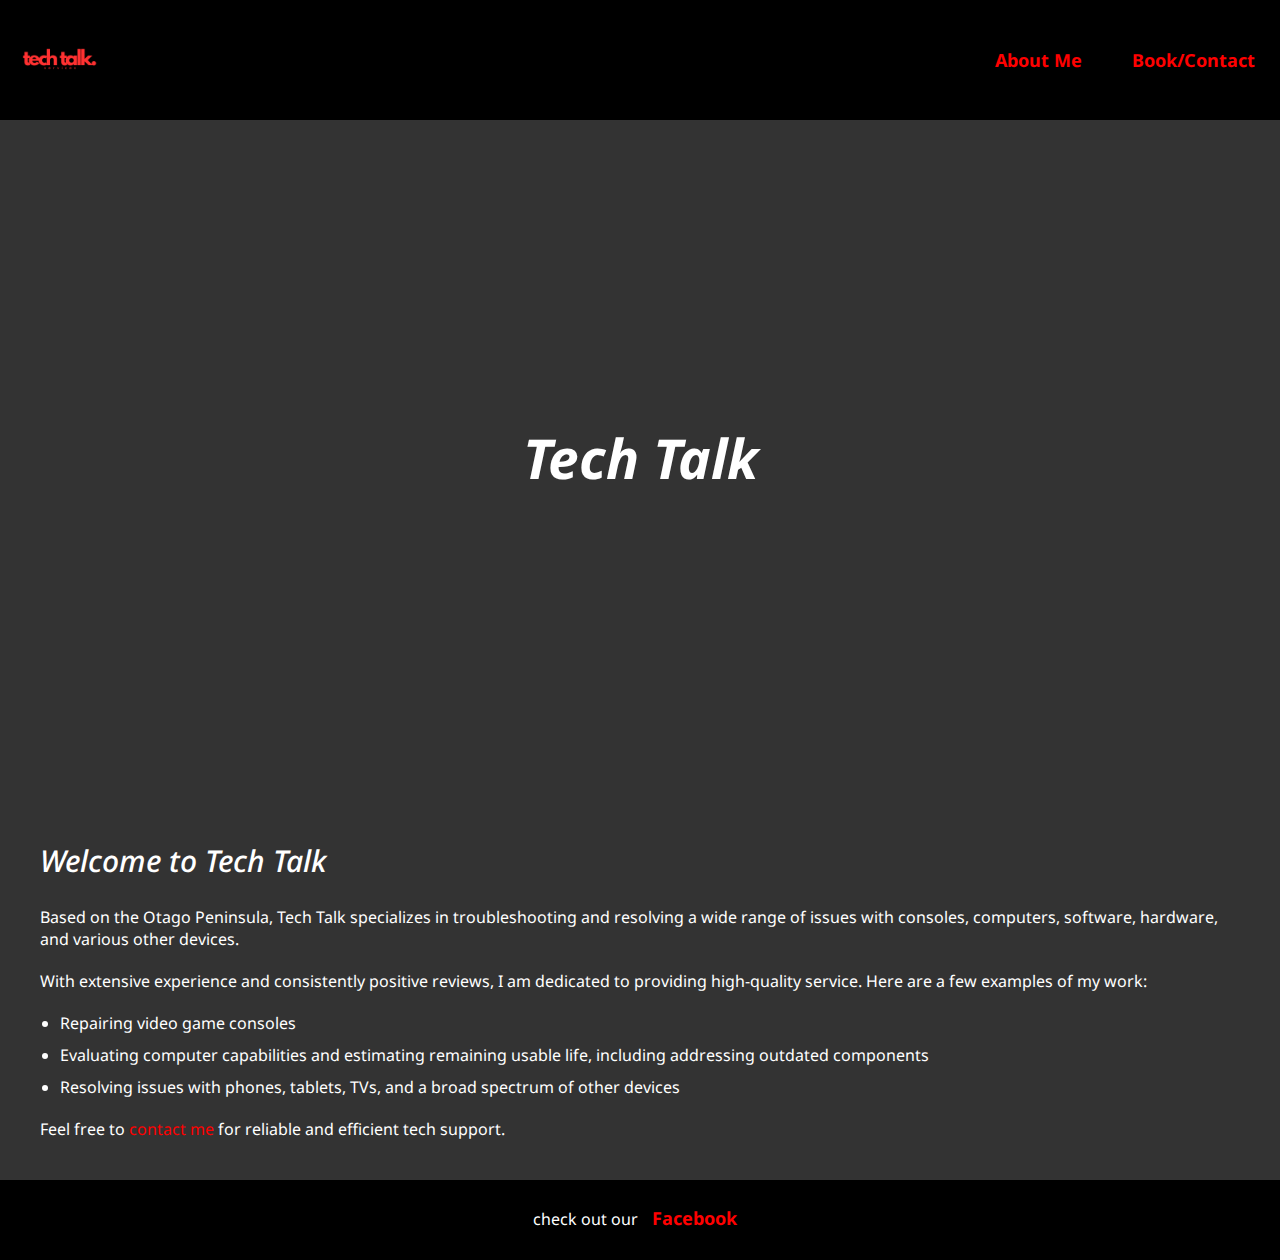
==== index.html @ 20cc2e74 "new page" ====
<!DOCTYPE html>
<html lang="en">
<head>
    <meta charset="UTF-8">
    <meta http-equiv="X-UA-Compatible" content="IE=edge">
    <meta name="viewport" content="width=device-width, initial-scale=1.0">
    
    <meta name="description" content="Tech Talk provides expert technology services on the Otago Peninsula, specializing in console repairs, computer diagnostics, and more.">
    <meta name="keywords" content="technology services, Otago Peninsula, console repairs, computer diagnostics, tech support">
    <meta name="author" content="Your Name">

    <link href="techtalkstylesheet.css" rel="stylesheet" type="text/css">

    <title>Tech Talk | Expert Technology Services</title>
</head>
<body>
    <nav>
        <a href="index.html" class="logo-link">
            <img src="images/tech talk..png" alt="Tech Talk Logo">
        </a>
        <div class="navbar-right">
            <a href="about-me-tech-service.html">About Me</a>
            <a href="contact-tech-service.html">Book/Contact</a>
        </div>
    </nav>

    <header>
        <h1>Tech Talk</h1>
    </header>

    <main>
        <div class="contentArea">
            <section>
                <h2>Welcome to Tech Talk</h2>
                <p>
                    Based on the Otago Peninsula, Tech Talk specializes in troubleshooting and resolving a wide range of issues with consoles, computers, software, hardware, and various other devices.
                </p>
                <p>
                    With extensive experience and consistently positive reviews, I am dedicated to providing high-quality service. Here are a few examples of my work:
                </p>
                <ul>
                    <li>Repairing video game consoles</li>
                    <li>Evaluating computer capabilities and estimating remaining usable life, including addressing outdated components</li>
                    <li>Resolving issues with phones, tablets, TVs, and a broad spectrum of other devices</li>
                </ul>
                <p>
                    Feel free to <a href="contact-tech-service.html">contact me</a> for reliable and efficient tech support.
                </p>
            </section>
        </div>
    </main>

    <footer>
        <div class="contentArea">
            <p>check out our <a href="https://www.facebook.com/noah.baty.3/" target="_blank" rel="noopener noreferrer">Facebook</a></p>
        </div>
    </footer>
</body>
</html>
---- techtalkstylesheet.css ----
@import url('https://fonts.googleapis.com/css2?family=Noto+Sans:ital,wght@0,100..900;1,100..900&display=swap');
@import url('https://fonts.googleapis.com/css2?family=League+Spartan:wght@100..900&display=swap');

body, html {
    margin: 0;
    padding: 0;
    height: 100%;
    background-color: #333;
    color: #fff;
    font-family: 'Noto Sans', sans-serif;
}

header {
    background-image: url('images/nathan-anderson-KHSPGJ3zP0M-unsplash.jpg');
    background-size: cover;
    background-position: center;
    height: 75vh;
    display: flex;
    align-items: center;
    justify-content: center;
    text-align: center;
}

header h1 {
    font-style: italic;
    font-weight: bold;
    font-size: 55px;
    color: #fff;
    margin: 0;
}

nav {
    background-color: black;
    padding: 10px;
    display: flex;
    justify-content: space-between;
    align-items: center;
}

.logo-link {
    display: flex;
    align-items: center;
}

nav img {
    width: 100px;
}

.navbar-right {
    display: flex;
    gap: 20px;
}

.navbar-right a {
    color: red;
    padding: 15px;
    text-decoration: none;
    font-size: 18px;
    font-weight: bold;
}

.navbar-right a:hover {
    color: #ff6666;
}

main {
    padding: 20px;
}

.contentArea {
    max-width: 1200px;
    margin: 0 auto;
}

h2 {
    font-style: italic;
    font-weight: 500;
    font-size: 30px;
    color: #fff;
}

p, ul {
    margin-bottom: 20px;
}

ul {
    padding-left: 20px;
}

ul li {
    margin-bottom: 10px;
}

a {
    color: red;
    text-decoration: none;
}

a:hover {
    color: #ff6666;
}

footer {
    background-color: black;
    padding: 10px;
    text-align: center;
}

footer a {
    color: red;
    padding: 10px;
    font-size: 18px;
    font-weight: bold;
}

footer a:hover {
    color: #ff6666;
}

@media (max-width: 768px) {
    nav {
        flex-direction: column;
        align-items: flex-start;
    }

    .navbar-right {
        margin-top: 10px;
        gap: 10px;
    }

    header {
        height: 50vh;
    }
}
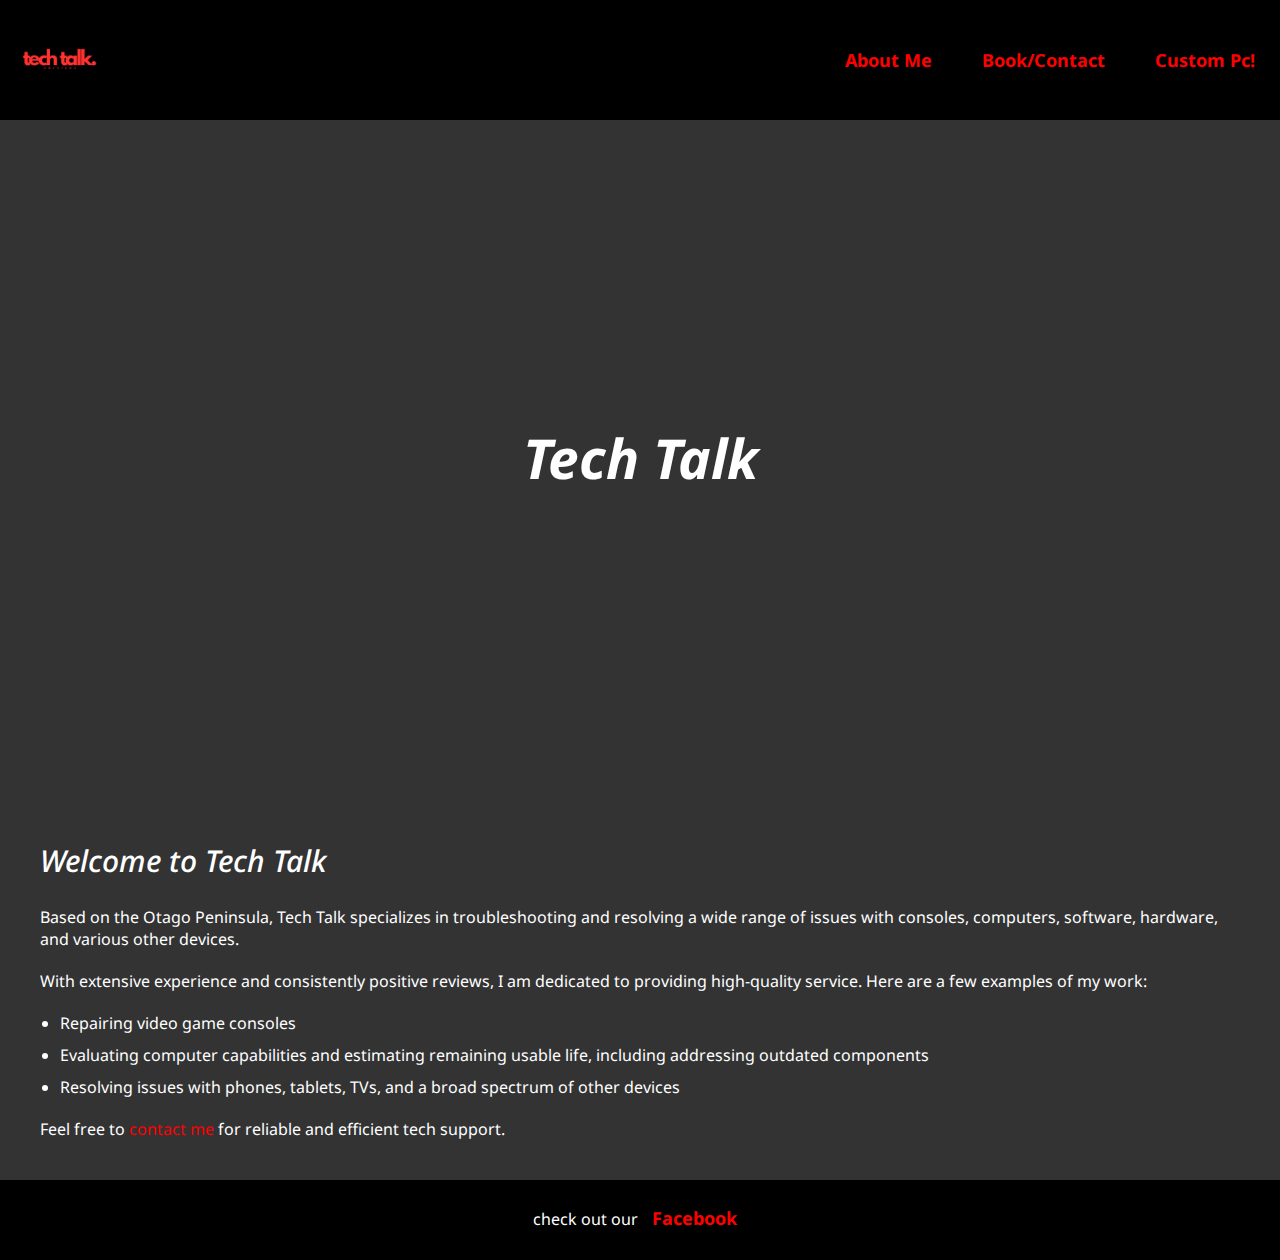
==== commit 7b9a038f: "nav fix" ====
--- a/index.html
+++ b/index.html
@@ -21,6 +21,7 @@
         <div class="navbar-right">
             <a href="about-me-tech-service.html">About Me</a>
             <a href="contact-tech-service.html">Book/Contact</a>
+            <a href="custom pc.html">Custom Pc!</a>
         </div>
     </nav>
 
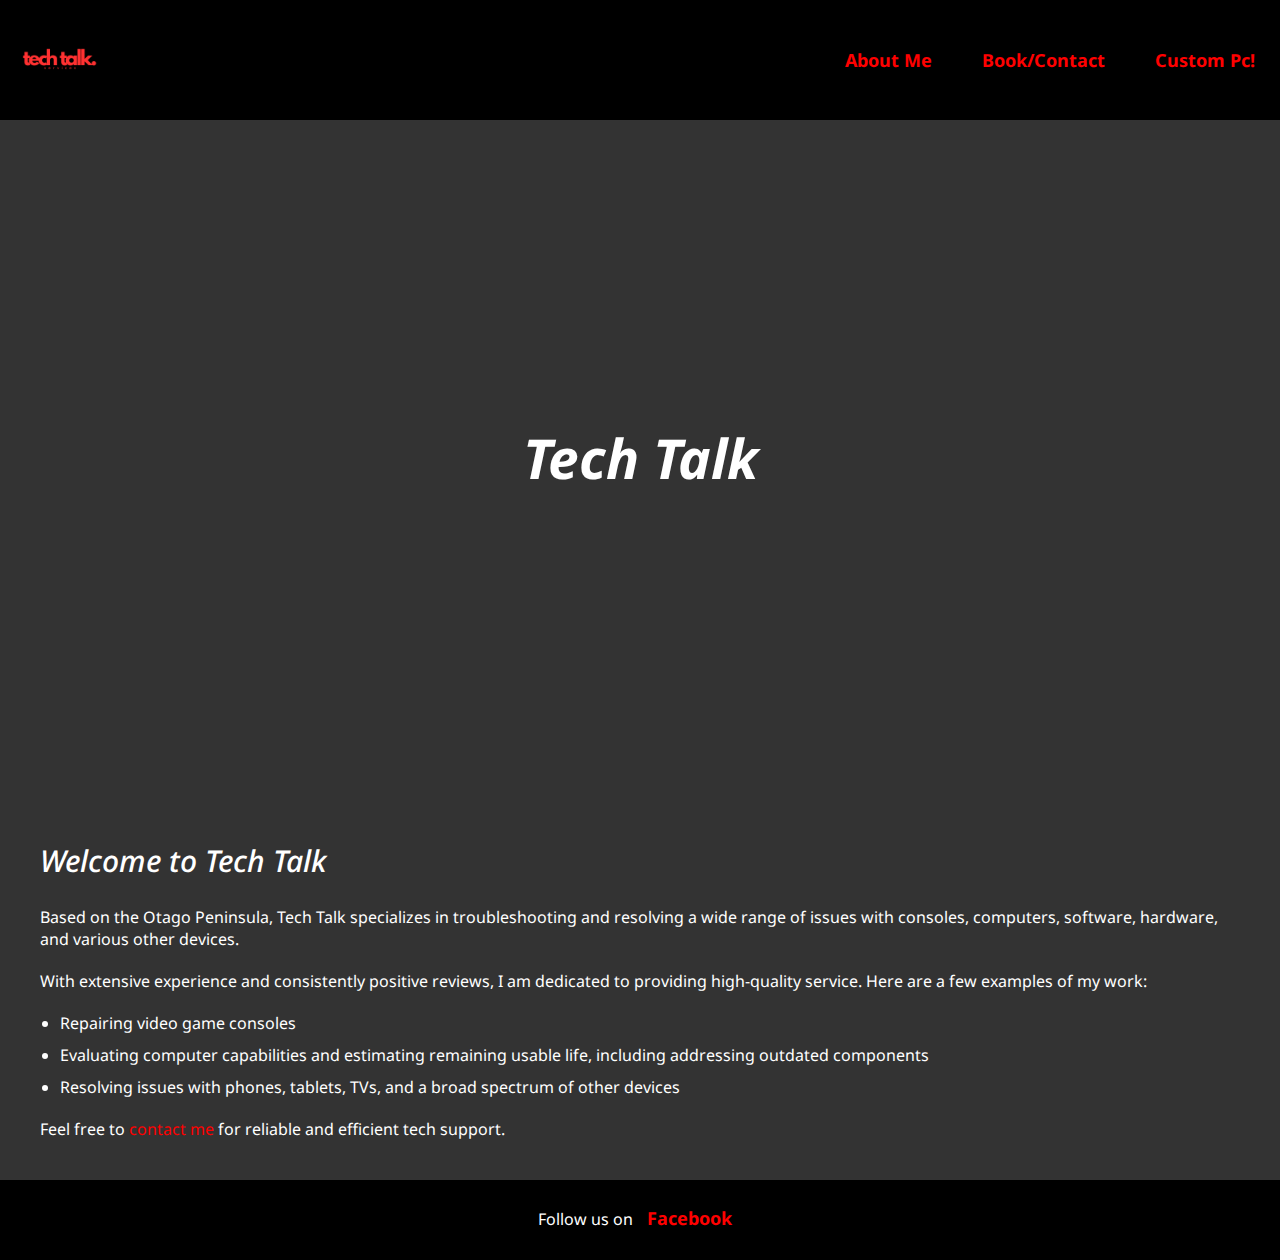
==== commit 57191dd3: "Update index.html" ====
--- a/index.html
+++ b/index.html
@@ -10,6 +10,8 @@
     <meta name="author" content="Your Name">
 
     <link href="techtalkstylesheet.css" rel="stylesheet" type="text/css">
+
+    <link rel="icon" type="image/x-icon" href="/images/favicon.ico">
 
     <title>Tech Talk | Expert Technology Services</title>
 </head>
@@ -53,7 +55,7 @@
 
     <footer>
         <div class="contentArea">
-            <p>check out our <a href="https://www.facebook.com/noah.baty.3/" target="_blank" rel="noopener noreferrer">Facebook</a></p>
+            <p>Follow us on <a href="https://www.facebook.com/noah.baty.3/" target="_blank" rel="noopener noreferrer">Facebook</a></p>
         </div>
     </footer>
 </body>
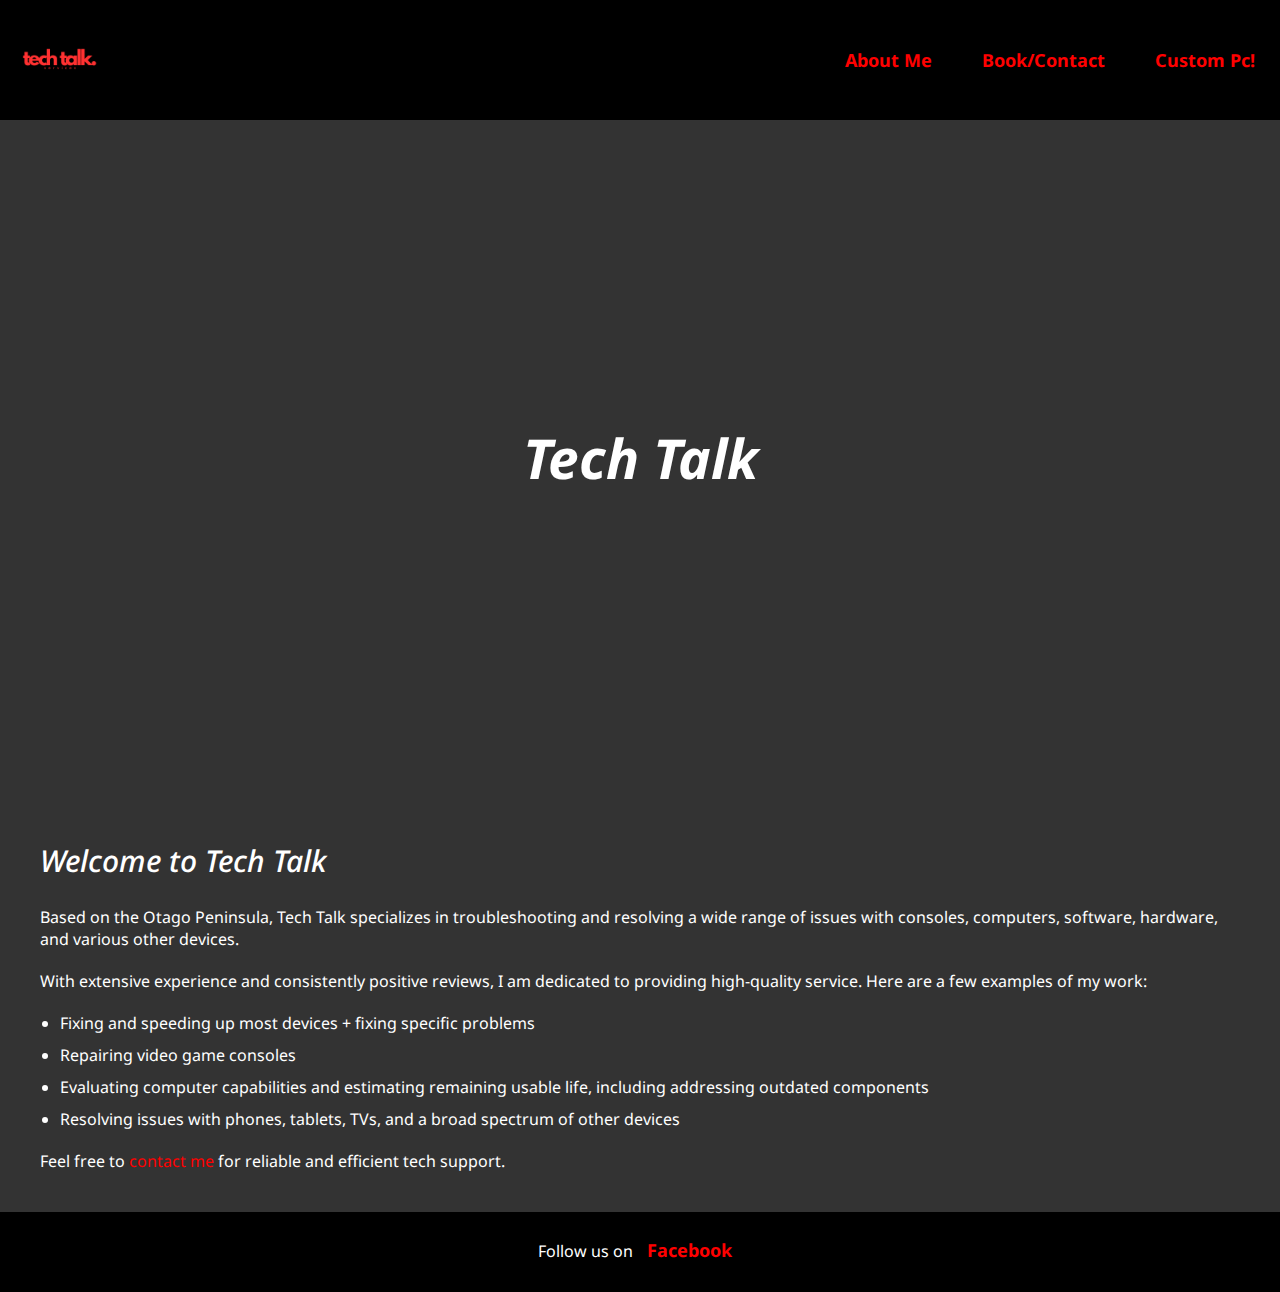
==== commit ede18721: "Update index.html" ====
--- a/index.html
+++ b/index.html
@@ -42,6 +42,7 @@
                     With extensive experience and consistently positive reviews, I am dedicated to providing high-quality service. Here are a few examples of my work:
                 </p>
                 <ul>
+                    <li>Fixing and speeding up most devices + fixing specific problems</li>
                     <li>Repairing video game consoles</li>
                     <li>Evaluating computer capabilities and estimating remaining usable life, including addressing outdated components</li>
                     <li>Resolving issues with phones, tablets, TVs, and a broad spectrum of other devices</li>
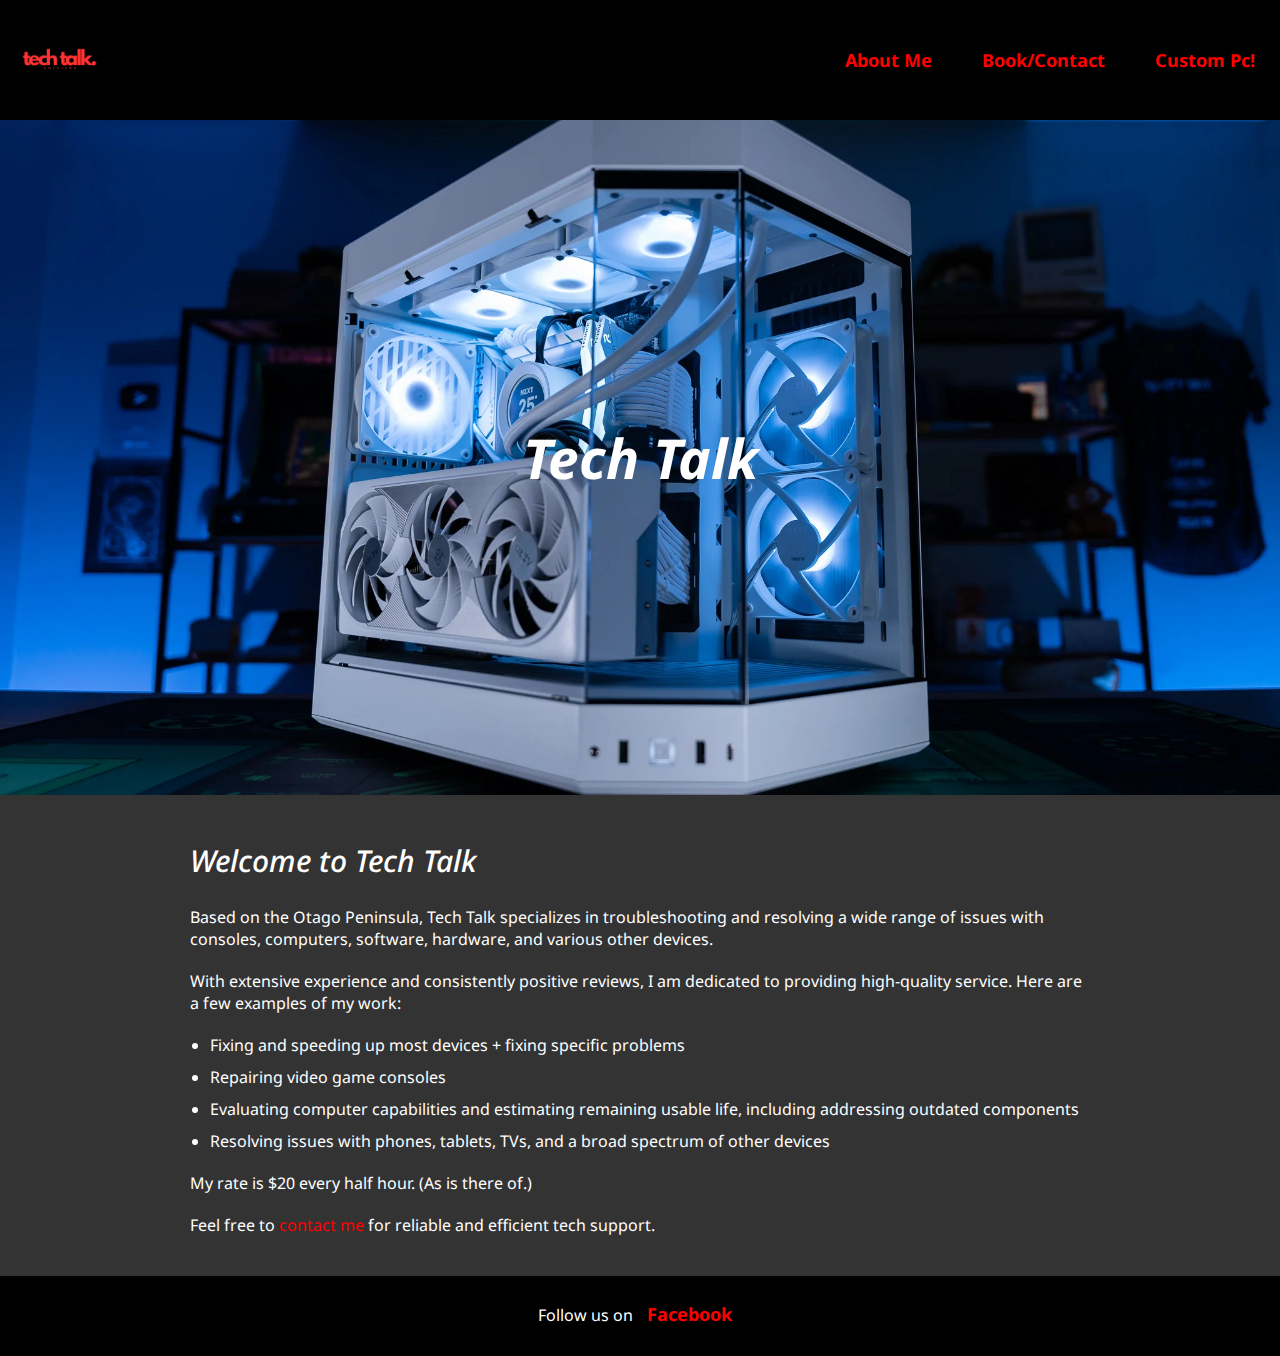
==== commit 814c3ed1: "Update index.html" ====
--- a/index.html
+++ b/index.html
@@ -48,6 +48,10 @@
                     <li>Resolving issues with phones, tablets, TVs, and a broad spectrum of other devices</li>
                 </ul>
                 <p>
+                    My rate is $20 every half hour.
+                    (As is there of.)
+                </p>
+                <p>
                     Feel free to <a href="contact-tech-service.html">contact me</a> for reliable and efficient tech support.
                 </p>
             </section>
--- a/techtalkstylesheet.css
+++ b/techtalkstylesheet.css
@@ -11,7 +11,7 @@
 }
 
 header {
-    background-image: url('images/nathan-anderson-KHSPGJ3zP0M-unsplash.jpg');
+    background-image: url('images/DSC02157.png');
     background-size: cover;
     background-position: center;
     height: 75vh;
@@ -132,3 +132,42 @@
         height: 50vh;
     }
 }
+.profile-container {
+    display: flex;
+    align-items: center;
+    justify-content: center;
+    gap: 30px; 
+    padding: 40px 5%; 
+}
+
+.profile-container img {
+    width: 400px;
+    height: 400px;
+    border-radius: 50%; 
+    object-fit: cover;
+}
+
+.profile-text {
+    max-width: 700px;
+    text-align: center; 
+}
+
+main {
+    display: flex;
+    justify-content: center;
+}
+
+section {
+    width: 100%;
+    max-width: 900px;
+    display: block;
+}
+.span2{
+    display: flex;
+    flex-direction: column;
+    align-items: center;
+    text-align: center;
+    max-width: 900px;
+    margin: 0 auto;
+    padding: 20px;
+}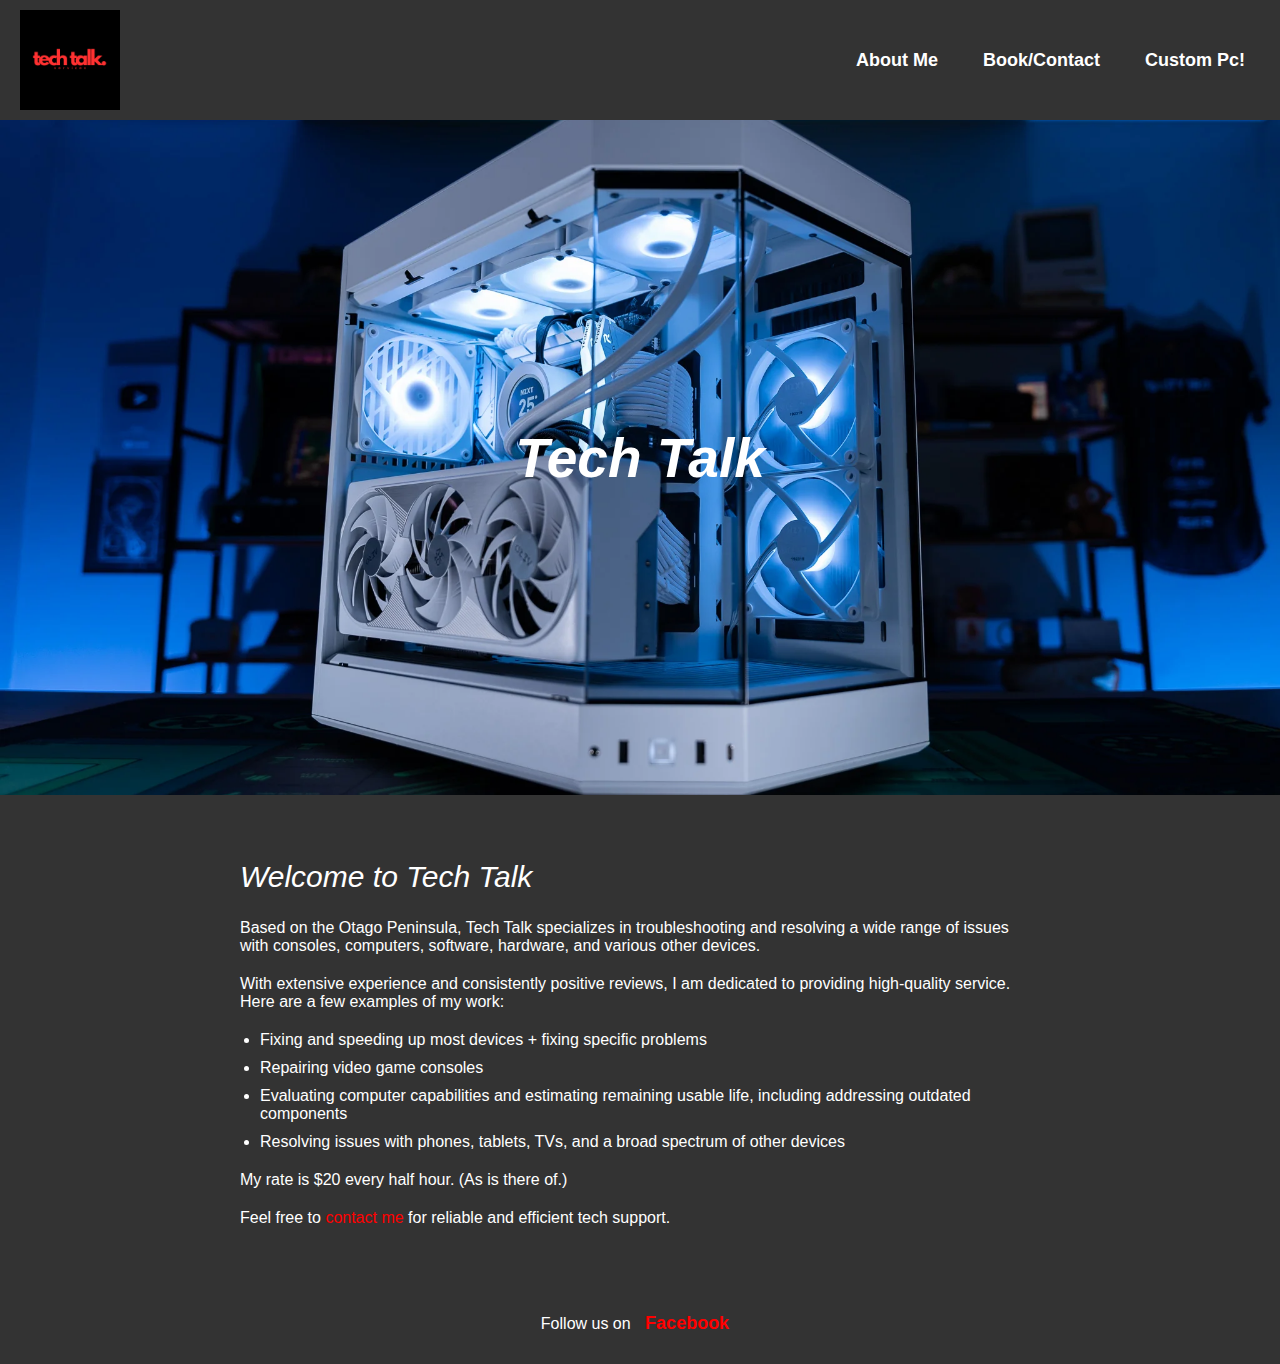
==== commit 51d64a25: "LOL" ====
--- a/index.html
+++ b/index.html
@@ -2,18 +2,54 @@
 <html lang="en">
 <head>
     <meta charset="UTF-8">
-    <meta http-equiv="X-UA-Compatible" content="IE=edge">
     <meta name="viewport" content="width=device-width, initial-scale=1.0">
-    
     <meta name="description" content="Tech Talk provides expert technology services on the Otago Peninsula, specializing in console repairs, computer diagnostics, and more.">
     <meta name="keywords" content="technology services, Otago Peninsula, console repairs, computer diagnostics, tech support">
     <meta name="author" content="Your Name">
-
+    <link rel="icon" type="image/x-icon" href="/images/favicon.ico">
     <link href="techtalkstylesheet.css" rel="stylesheet" type="text/css">
-
-    <link rel="icon" type="image/x-icon" href="/images/favicon.ico">
-
     <title>Tech Talk | Expert Technology Services</title>
+    <style>
+        body {
+            margin: 0;
+            font-family: Arial, sans-serif;
+        }
+        nav {
+            display: flex;
+            justify-content: space-between;
+            align-items: center;
+            padding: 10px 20px;
+            background-color: #333;
+        }
+        nav .logo-link img {
+            max-width: 150px;
+            height: auto;
+        }
+        .navbar-right {
+            display: flex;
+            gap: 15px;
+        }
+        .navbar-right a {
+            color: white;
+            text-decoration: none;
+        }
+        @media (max-width: 768px) {
+            nav {
+                flex-direction: column;
+                align-items: center;
+            }
+            .navbar-right {
+                flex-direction: column;
+                text-align: center;
+            }
+        }
+        footer {
+            text-align: center;
+            padding: 10px;
+            background-color: #333;
+            color: white;
+        }
+    </style>
 </head>
 <body>
     <nav>
@@ -26,13 +62,13 @@
             <a href="custom pc.html">Custom Pc!</a>
         </div>
     </nav>
-
+    
     <header>
-        <h1>Tech Talk</h1>
+        <h1 style="text-align: center;">Tech Talk</h1>
     </header>
-
+    
     <main>
-        <div class="contentArea">
+        <div class="contentArea" style="padding: 20px; max-width: 800px; margin: auto;">
             <section>
                 <h2>Welcome to Tech Talk</h2>
                 <p>
@@ -57,7 +93,7 @@
             </section>
         </div>
     </main>
-
+    
     <footer>
         <div class="contentArea">
             <p>Follow us on <a href="https://www.facebook.com/noah.baty.3/" target="_blank" rel="noopener noreferrer">Facebook</a></p>
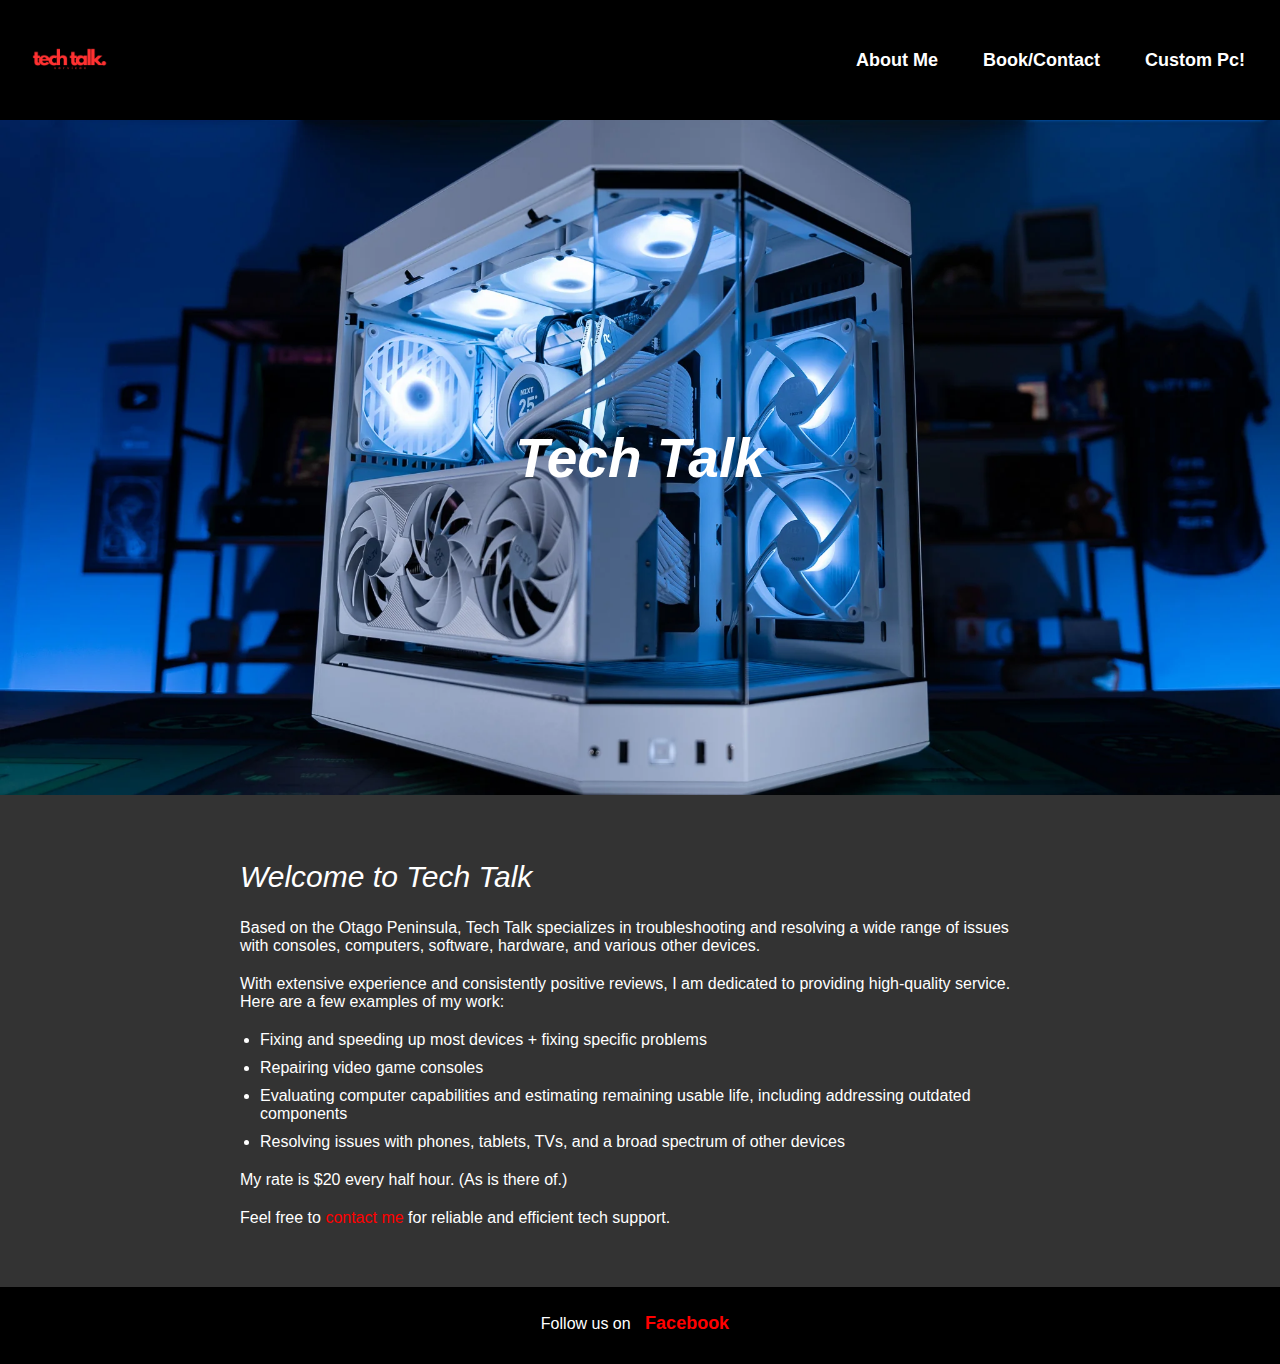
==== commit 76fbed8b: "Update index.html" ====
--- a/index.html
+++ b/index.html
@@ -19,7 +19,7 @@
             justify-content: space-between;
             align-items: center;
             padding: 10px 20px;
-            background-color: #333;
+            background-color: #000;
         }
         nav .logo-link img {
             max-width: 150px;
@@ -46,7 +46,7 @@
         footer {
             text-align: center;
             padding: 10px;
-            background-color: #333;
+            background-color: #000;
             color: white;
         }
     </style>
